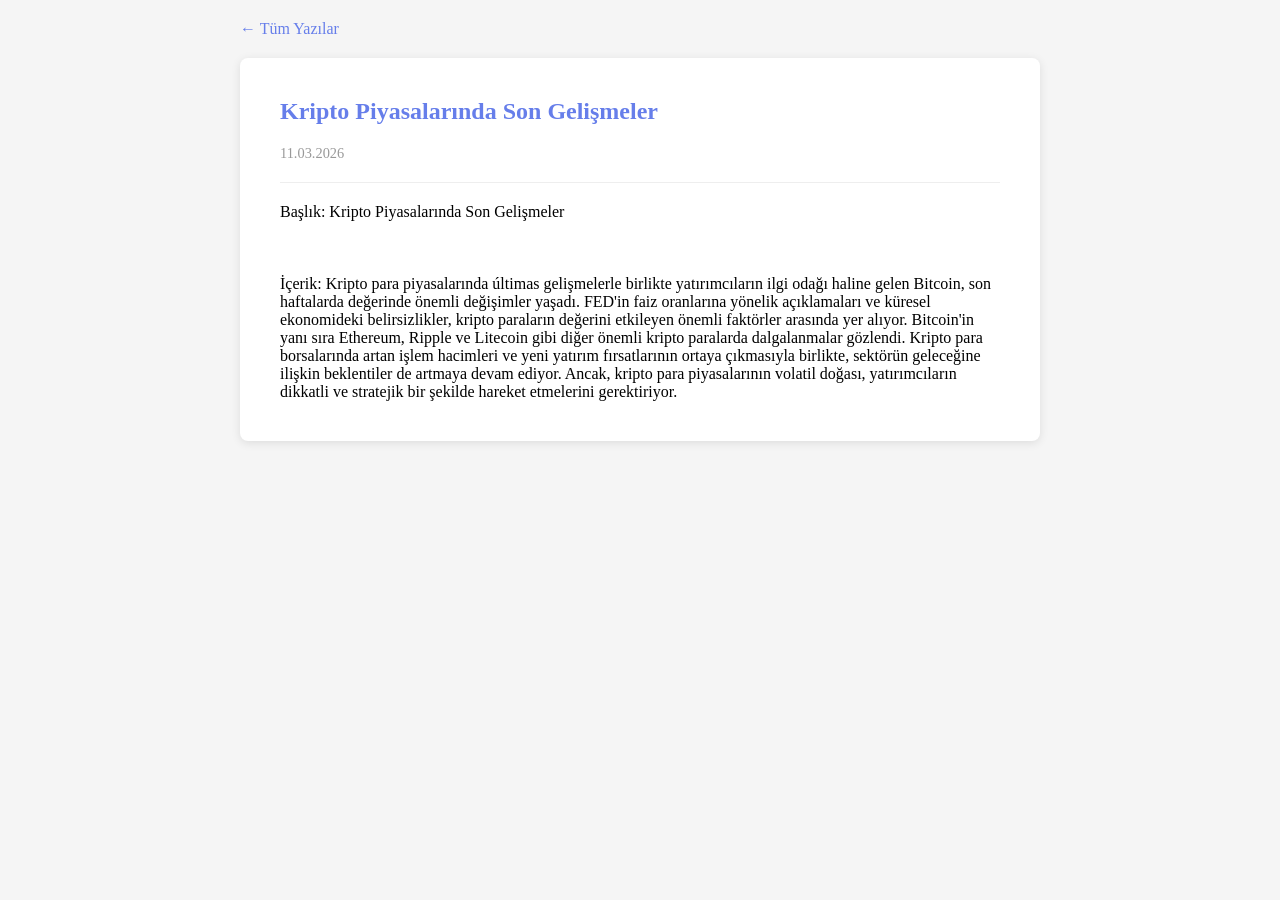
==== kripto-piyasalarında-son-gelişmeler.html @ e68bd6fc "🤖 Otomatik blog yazısı - 11.03.2026 04:11" ====
<!DOCTYPE html>
<html lang="tr">
<head>
    <meta charset="UTF-8">
    <meta name="viewport" content="width=device-width, initial-scale=1.0">
    <title>Kripto Piyasalarında Son Gelişmeler</title>
    <style>
        body { font-family: -apple-system; max-width: 800px; margin: 0 auto; padding: 20px; background: #f5f5f5; }
        article { background: white; padding: 40px; border-radius: 8px; box-shadow: 0 2px 10px rgba(0,0,0,0.1); }
        h1 { color: #667eea; margin-top: 0; }
        .meta { color: #999; font-size: 0.9em; margin-bottom: 20px; border-bottom: 1px solid #eee; padding-bottom: 20px; }
        .back { margin-bottom: 20px; }
        a { color: #667eea; text-decoration: none; }
        a:hover { text-decoration: underline; }
        p { margin-bottom: 15px; line-height: 1.8; }
    </style>
</head>
<body>
    <div class="back"><a href="index.html">← Tüm Yazılar</a></div>
    <article>
        <h1>Kripto Piyasalarında Son Gelişmeler</h1>
        <div class="meta">11.03.2026</div>
        <div class="content">
            Başlık: Kripto Piyasalarında Son Gelişmeler<br><br><br><br>İçerik: Kripto para piyasalarında últimas gelişmelerle birlikte yatırımcıların ilgi odağı haline gelen Bitcoin, son haftalarda değerinde önemli değişimler yaşadı. FED'in faiz oranlarına yönelik açıklamaları ve küresel ekonomideki belirsizlikler, kripto paraların değerini etkileyen önemli faktörler arasında yer alıyor. Bitcoin'in yanı sıra Ethereum, Ripple ve Litecoin gibi diğer önemli kripto paralarda dalgalanmalar gözlendi. Kripto para borsalarında artan işlem hacimleri ve yeni yatırım fırsatlarının ortaya çıkmasıyla birlikte, sektörün geleceğine ilişkin beklentiler de artmaya devam ediyor. Ancak, kripto para piyasalarının volatil doğası, yatırımcıların dikkatli ve stratejik bir şekilde hareket etmelerini gerektiriyor.
        </div>
    </article>
</body>
</html>
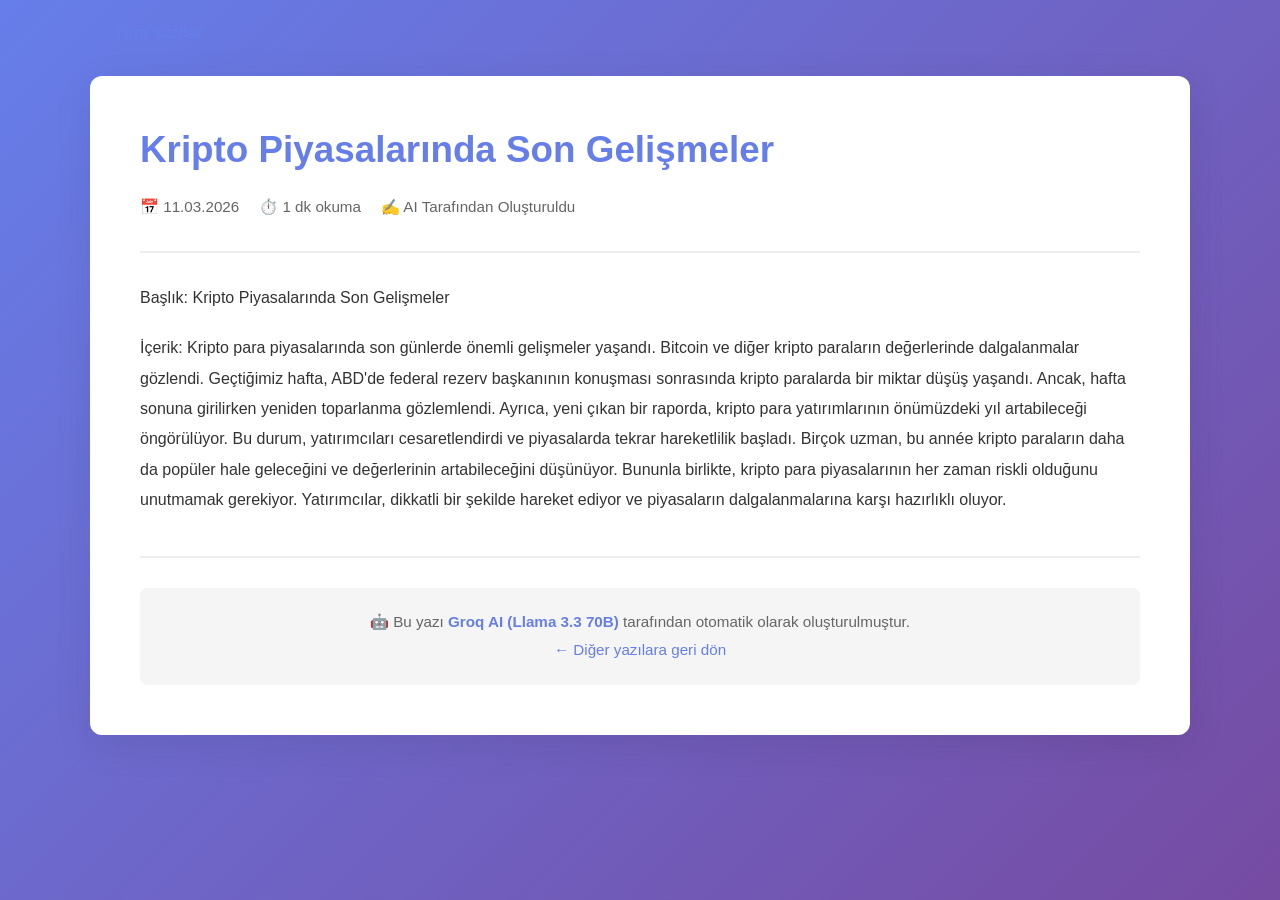
==== commit 127926f5: "🤖 Otomatik blog yazısı - 11.03.2026 04:27" ====
--- a/kripto-piyasalarında-son-gelişmeler.html
+++ b/kripto-piyasalarında-son-gelişmeler.html
@@ -4,25 +4,40 @@
     <meta charset="UTF-8">
     <meta name="viewport" content="width=device-width, initial-scale=1.0">
     <title>Kripto Piyasalarında Son Gelişmeler</title>
-    <style>
-        body { font-family: -apple-system; max-width: 800px; margin: 0 auto; padding: 20px; background: #f5f5f5; }
-        article { background: white; padding: 40px; border-radius: 8px; box-shadow: 0 2px 10px rgba(0,0,0,0.1); }
-        h1 { color: #667eea; margin-top: 0; }
-        .meta { color: #999; font-size: 0.9em; margin-bottom: 20px; border-bottom: 1px solid #eee; padding-bottom: 20px; }
-        .back { margin-bottom: 20px; }
-        a { color: #667eea; text-decoration: none; }
-        a:hover { text-decoration: underline; }
-        p { margin-bottom: 15px; line-height: 1.8; }
-    </style>
+    <link rel="stylesheet" href="style.css">
+    <meta name="description" content="Başlık: Kripto Piyasalarında Son Gelişmeler
+
+İçerik: Kripto para piyasalarında son günlerde önemli gelişmeler yaşandı. Bitcoin ve diğer kripto paralar...">
+    <meta property="og:title" content="Kripto Piyasalarında Son Gelişmeler">
+    <meta property="og:description" content="Başlık: Kripto Piyasalarında Son Gelişmeler
+
+İçerik: Kripto para piyasalarında son günlerde önemli gelişmeler yaşandı. Bitcoin ve diğer kripto paralar...">
 </head>
 <body>
-    <div class="back"><a href="index.html">← Tüm Yazılar</a></div>
-    <article>
-        <h1>Kripto Piyasalarında Son Gelişmeler</h1>
-        <div class="meta">11.03.2026</div>
-        <div class="content">
-            Başlık: Kripto Piyasalarında Son Gelişmeler<br><br><br><br>İçerik: Kripto para piyasalarında últimas gelişmelerle birlikte yatırımcıların ilgi odağı haline gelen Bitcoin, son haftalarda değerinde önemli değişimler yaşadı. FED'in faiz oranlarına yönelik açıklamaları ve küresel ekonomideki belirsizlikler, kripto paraların değerini etkileyen önemli faktörler arasında yer alıyor. Bitcoin'in yanı sıra Ethereum, Ripple ve Litecoin gibi diğer önemli kripto paralarda dalgalanmalar gözlendi. Kripto para borsalarında artan işlem hacimleri ve yeni yatırım fırsatlarının ortaya çıkmasıyla birlikte, sektörün geleceğine ilişkin beklentiler de artmaya devam ediyor. Ancak, kripto para piyasalarının volatil doğası, yatırımcıların dikkatli ve stratejik bir şekilde hareket etmelerini gerektiriyor.
-        </div>
-    </article>
+    <div class="container">
+        <a href="index.html" class="back-link">Tüm Yazılar</a>
+        
+        <article>
+            <h1>Kripto Piyasalarında Son Gelişmeler</h1>
+            <div class="article-meta">
+                <span>📅 11.03.2026</span>
+                <span>⏱️ 1 dk okuma</span>
+                <span>✍️ AI Tarafından Oluşturuldu</span>
+            </div>
+            
+            <div class="article-content">
+                <p>Başlık: Kripto Piyasalarında Son Gelişmeler</p><p>İçerik: Kripto para piyasalarında son günlerde önemli gelişmeler yaşandı. Bitcoin ve diğer kripto paraların değerlerinde dalgalanmalar gözlendi. Geçtiğimiz hafta, ABD'de federal rezerv başkanının konuşması sonrasında kripto paralarda bir miktar düşüş yaşandı. Ancak, hafta sonuna girilirken yeniden toparlanma gözlemlendi. Ayrıca, yeni çıkan bir raporda, kripto para yatırımlarının önümüzdeki yıl artabileceği öngörülüyor. Bu durum, yatırımcıları cesaretlendirdi ve piyasalarda tekrar hareketlilik başladı. Birçok uzman, bu année kripto paraların daha da popüler hale geleceğini ve değerlerinin artabileceğini düşünüyor. Bununla birlikte, kripto para piyasalarının her zaman riskli olduğunu unutmamak gerekiyor. Yatırımcılar, dikkatli bir şekilde hareket ediyor ve piyasaların dalgalanmalarına karşı hazırlıklı oluyor.</p>
+            </div>
+
+            <hr style="margin-top: 40px; border: none; border-top: 2px solid #eee;">
+            
+            <div style="margin-top: 30px; padding: 20px; background: #f5f5f5; border-radius: 8px; text-align: center;">
+                <p style="color: #666; font-size: 0.95em; margin: 0;">
+                    🤖 Bu yazı <strong>Groq AI (Llama 3.3 70B)</strong> tarafından otomatik olarak oluşturulmuştur.<br>
+                    <a href="index.html" style="color: #667eea; text-decoration: none;">← Diğer yazılara geri dön</a>
+                </p>
+            </div>
+        </article>
+    </div>
 </body>
-</html>+</html>
--- a/style.css
+++ b/style.css
@@ -0,0 +1,349 @@
+* {
+    margin: 0;
+    padding: 0;
+    box-sizing: border-box;
+}
+
+:root {
+    --primary: #667eea;
+    --primary-dark: #764ba2;
+    --secondary: #f093fb;
+    --dark: #1a1a2e;
+    --light: #f5f5f5;
+    --white: #ffffff;
+    --text: #333333;
+    --text-light: #666666;
+    --border: #eeeeee;
+    --success: #10b981;
+    --warning: #f59e0b;
+}
+
+html {
+    scroll-behavior: smooth;
+}
+
+body {
+    font-family: -apple-system, BlinkMacSystemFont, 'Segoe UI', Roboto, 'Helvetica Neue', sans-serif;
+    background: linear-gradient(135deg, var(--primary) 0%, var(--primary-dark) 100%);
+    color: var(--text);
+    line-height: 1.6;
+    min-height: 100vh;
+    padding: 20px;
+}
+
+/* Header */
+header {
+    background: linear-gradient(135deg, rgba(255,255,255,0.95) 0%, rgba(255,255,255,0.85) 100%);
+    padding: 50px 30px;
+    border-radius: 15px;
+    box-shadow: 0 20px 60px rgba(0,0,0,0.15);
+    margin-bottom: 40px;
+    text-align: center;
+    backdrop-filter: blur(10px);
+    border: 1px solid rgba(255,255,255,0.2);
+}
+
+header h1 {
+    color: var(--primary);
+    margin-bottom: 15px;
+    font-size: 2.8em;
+    background: linear-gradient(135deg, var(--primary), var(--secondary));
+    -webkit-background-clip: text;
+    -webkit-text-fill-color: transparent;
+    background-clip: text;
+}
+
+header .subtitle {
+    color: var(--text-light);
+    font-size: 1.2em;
+    margin-bottom: 20px;
+}
+
+header .stats {
+    display: flex;
+    justify-content: center;
+    gap: 30px;
+    margin-top: 30px;
+    padding-top: 30px;
+    border-top: 2px solid var(--border);
+}
+
+.stat {
+    text-align: center;
+}
+
+.stat-number {
+    font-size: 2em;
+    font-weight: bold;
+    color: var(--primary);
+}
+
+.stat-label {
+    color: var(--text-light);
+    font-size: 0.9em;
+}
+
+/* Container */
+.container {
+    max-width: 1100px;
+    margin: 0 auto;
+}
+
+/* Posts Grid */
+.posts-wrapper {
+    display: grid;
+    grid-template-columns: 1fr;
+    gap: 25px;
+    margin-bottom: 40px;
+}
+
+.post-card {
+    background: white;
+    border-radius: 12px;
+    box-shadow: 0 10px 40px rgba(0,0,0,0.08);
+    transition: all 0.3s cubic-bezier(0.4, 0, 0.2, 1);
+    overflow: hidden;
+    display: grid;
+    grid-template-columns: 200px 1fr;
+}
+
+.post-card:hover {
+    transform: translateY(-8px);
+    box-shadow: 0 20px 60px rgba(102, 126, 234, 0.2);
+}
+
+.post-image {
+    background: linear-gradient(135deg, var(--primary), var(--secondary));
+    display: flex;
+    align-items: center;
+    justify-content: center;
+    font-size: 3em;
+    overflow: hidden;
+}
+
+.post-image.alt1 {
+    background: linear-gradient(135deg, #f093fb, #f5576c);
+}
+
+.post-image.alt2 {
+    background: linear-gradient(135deg, #4facfe, #00f2fe);
+}
+
+.post-image.alt3 {
+    background: linear-gradient(135deg, #43e97b, #38f9d7);
+}
+
+.post-content {
+    padding: 25px 30px;
+    display: flex;
+    flex-direction: column;
+    justify-content: space-between;
+}
+
+.post-date {
+    color: var(--text-light);
+    font-size: 0.85em;
+    text-transform: uppercase;
+    letter-spacing: 1px;
+    margin-bottom: 10px;
+}
+
+.post-card h2 {
+    color: var(--primary);
+    margin-bottom: 12px;
+    font-size: 1.5em;
+    line-height: 1.4;
+}
+
+.post-preview {
+    color: var(--text-light);
+    margin-bottom: 15px;
+    line-height: 1.7;
+}
+
+.post-footer {
+    display: flex;
+    justify-content: space-between;
+    align-items: center;
+}
+
+.post-meta {
+    display: flex;
+    gap: 15px;
+    font-size: 0.9em;
+    color: var(--text-light);
+}
+
+.read-btn {
+    background: linear-gradient(135deg, var(--primary), var(--primary-dark));
+    color: white;
+    text-decoration: none;
+    padding: 10px 20px;
+    border-radius: 6px;
+    font-weight: 600;
+    transition: all 0.3s;
+    display: inline-block;
+    white-space: nowrap;
+}
+
+.read-btn:hover {
+    transform: translateX(5px);
+    box-shadow: 0 10px 20px rgba(102, 126, 234, 0.3);
+}
+
+/* Article */
+article {
+    background: white;
+    padding: 50px;
+    border-radius: 12px;
+    box-shadow: 0 10px 40px rgba(0,0,0,0.08);
+    line-height: 1.8;
+}
+
+article h1 {
+    color: var(--primary);
+    margin-bottom: 20px;
+    font-size: 2.3em;
+    line-height: 1.3;
+}
+
+article .article-meta {
+    color: var(--text-light);
+    font-size: 0.95em;
+    padding-bottom: 30px;
+    margin-bottom: 30px;
+    border-bottom: 2px solid var(--border);
+    display: flex;
+    gap: 20px;
+}
+
+article p {
+    margin-bottom: 20px;
+    color: var(--text);
+    line-height: 1.9;
+}
+
+article p strong {
+    color: var(--primary);
+}
+
+article br {
+    display: block;
+    margin: 15px 0;
+}
+
+.back-link {
+    display: inline-flex;
+    align-items: center;
+    color: var(--primary);
+    text-decoration: none;
+    font-weight: 600;
+    margin-bottom: 30px;
+    transition: all 0.3s;
+}
+
+.back-link:hover {
+    transform: translateX(-5px);
+}
+
+.back-link::before {
+    content: "← ";
+    margin-right: 8px;
+}
+
+/* Empty State */
+.no-posts {
+    background: white;
+    padding: 60px 40px;
+    text-align: center;
+    border-radius: 12px;
+    box-shadow: 0 10px 40px rgba(0,0,0,0.08);
+}
+
+.no-posts-icon {
+    font-size: 4em;
+    margin-bottom: 20px;
+}
+
+.no-posts p {
+    color: var(--text-light);
+    font-size: 1.1em;
+}
+
+/* Responsive */
+@media (max-width: 768px) {
+    header {
+        padding: 30px 20px;
+    }
+
+    header h1 {
+        font-size: 2em;
+    }
+
+    .post-card {
+        grid-template-columns: 1fr;
+    }
+
+    .post-image {
+        min-height: 150px;
+    }
+
+    header .stats {
+        flex-direction: column;
+        gap: 15px;
+    }
+
+    article {
+        padding: 25px;
+    }
+
+    article h1 {
+        font-size: 1.8em;
+    }
+}
+
+/* Animations */
+@keyframes fadeIn {
+    from {
+        opacity: 0;
+        transform: translateY(20px);
+    }
+    to {
+        opacity: 1;
+        transform: translateY(0);
+    }
+}
+
+.post-card {
+    animation: fadeIn 0.6s ease-out;
+}
+
+.post-card:nth-child(2) {
+    animation-delay: 0.1s;
+}
+
+.post-card:nth-child(3) {
+    animation-delay: 0.2s;
+}
+
+.post-card:nth-child(4) {
+    animation-delay: 0.3s;
+}
+
+/* Scrollbar */
+::-webkit-scrollbar {
+    width: 10px;
+}
+
+::-webkit-scrollbar-track {
+    background: rgba(0,0,0,0.1);
+}
+
+::-webkit-scrollbar-thumb {
+    background: var(--primary);
+    border-radius: 5px;
+}
+
+::-webkit-scrollbar-thumb:hover {
+    background: var(--primary-dark);
+}
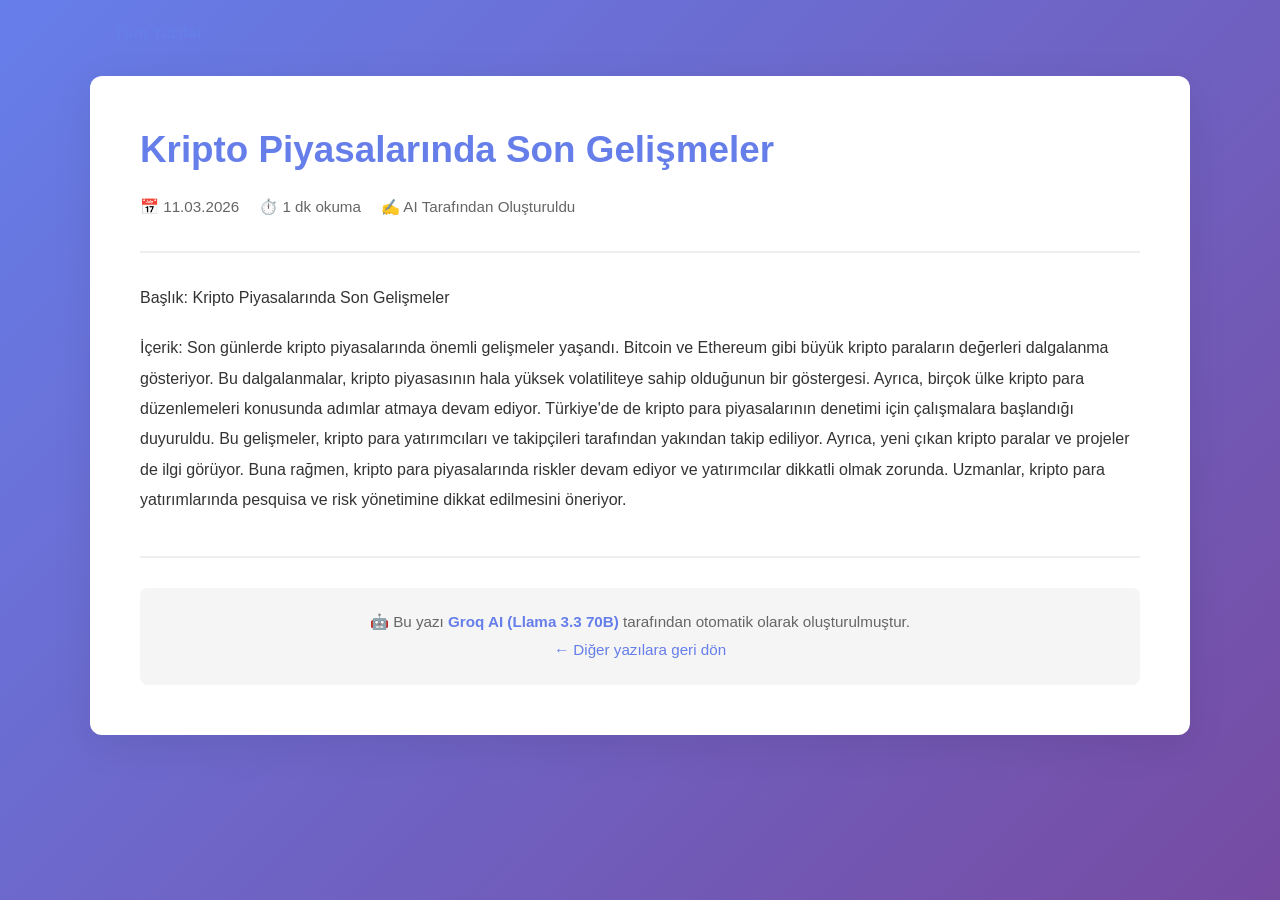
==== commit b2dc5e27: "🤖 Otomatik blog yazısı - 11.03.2026 04:40" ====
--- a/kripto-piyasalarında-son-gelişmeler.html
+++ b/kripto-piyasalarında-son-gelişmeler.html
@@ -7,11 +7,11 @@
     <link rel="stylesheet" href="style.css">
     <meta name="description" content="Başlık: Kripto Piyasalarında Son Gelişmeler
 
-İçerik: Kripto para piyasalarında son günlerde önemli gelişmeler yaşandı. Bitcoin ve diğer kripto paralar...">
+İçerik: Son günlerde kripto piyasalarında önemli gelişmeler yaşandı. Bitcoin ve Ethereum gibi büyük kript...">
     <meta property="og:title" content="Kripto Piyasalarında Son Gelişmeler">
     <meta property="og:description" content="Başlık: Kripto Piyasalarında Son Gelişmeler
 
-İçerik: Kripto para piyasalarında son günlerde önemli gelişmeler yaşandı. Bitcoin ve diğer kripto paralar...">
+İçerik: Son günlerde kripto piyasalarında önemli gelişmeler yaşandı. Bitcoin ve Ethereum gibi büyük kript...">
 </head>
 <body>
     <div class="container">
@@ -26,7 +26,7 @@
             </div>
             
             <div class="article-content">
-                <p>Başlık: Kripto Piyasalarında Son Gelişmeler</p><p>İçerik: Kripto para piyasalarında son günlerde önemli gelişmeler yaşandı. Bitcoin ve diğer kripto paraların değerlerinde dalgalanmalar gözlendi. Geçtiğimiz hafta, ABD'de federal rezerv başkanının konuşması sonrasında kripto paralarda bir miktar düşüş yaşandı. Ancak, hafta sonuna girilirken yeniden toparlanma gözlemlendi. Ayrıca, yeni çıkan bir raporda, kripto para yatırımlarının önümüzdeki yıl artabileceği öngörülüyor. Bu durum, yatırımcıları cesaretlendirdi ve piyasalarda tekrar hareketlilik başladı. Birçok uzman, bu année kripto paraların daha da popüler hale geleceğini ve değerlerinin artabileceğini düşünüyor. Bununla birlikte, kripto para piyasalarının her zaman riskli olduğunu unutmamak gerekiyor. Yatırımcılar, dikkatli bir şekilde hareket ediyor ve piyasaların dalgalanmalarına karşı hazırlıklı oluyor.</p>
+                <p>Başlık: Kripto Piyasalarında Son Gelişmeler</p><p>İçerik: Son günlerde kripto piyasalarında önemli gelişmeler yaşandı. Bitcoin ve Ethereum gibi büyük kripto paraların değerleri dalgalanma gösteriyor. Bu dalgalanmalar, kripto piyasasının hala yüksek volatiliteye sahip olduğunun bir göstergesi. Ayrıca, birçok ülke kripto para düzenlemeleri konusunda adımlar atmaya devam ediyor. Türkiye'de de kripto para piyasalarının denetimi için çalışmalara başlandığı duyuruldu. Bu gelişmeler, kripto para yatırımcıları ve takipçileri tarafından yakından takip ediliyor. Ayrıca, yeni çıkan kripto paralar ve projeler de ilgi görüyor. Buna rağmen, kripto para piyasalarında riskler devam ediyor ve yatırımcılar dikkatli olmak zorunda. Uzmanlar, kripto para yatırımlarında pesquisa ve risk yönetimine dikkat edilmesini öneriyor.</p>
             </div>
 
             <hr style="margin-top: 40px; border: none; border-top: 2px solid #eee;">
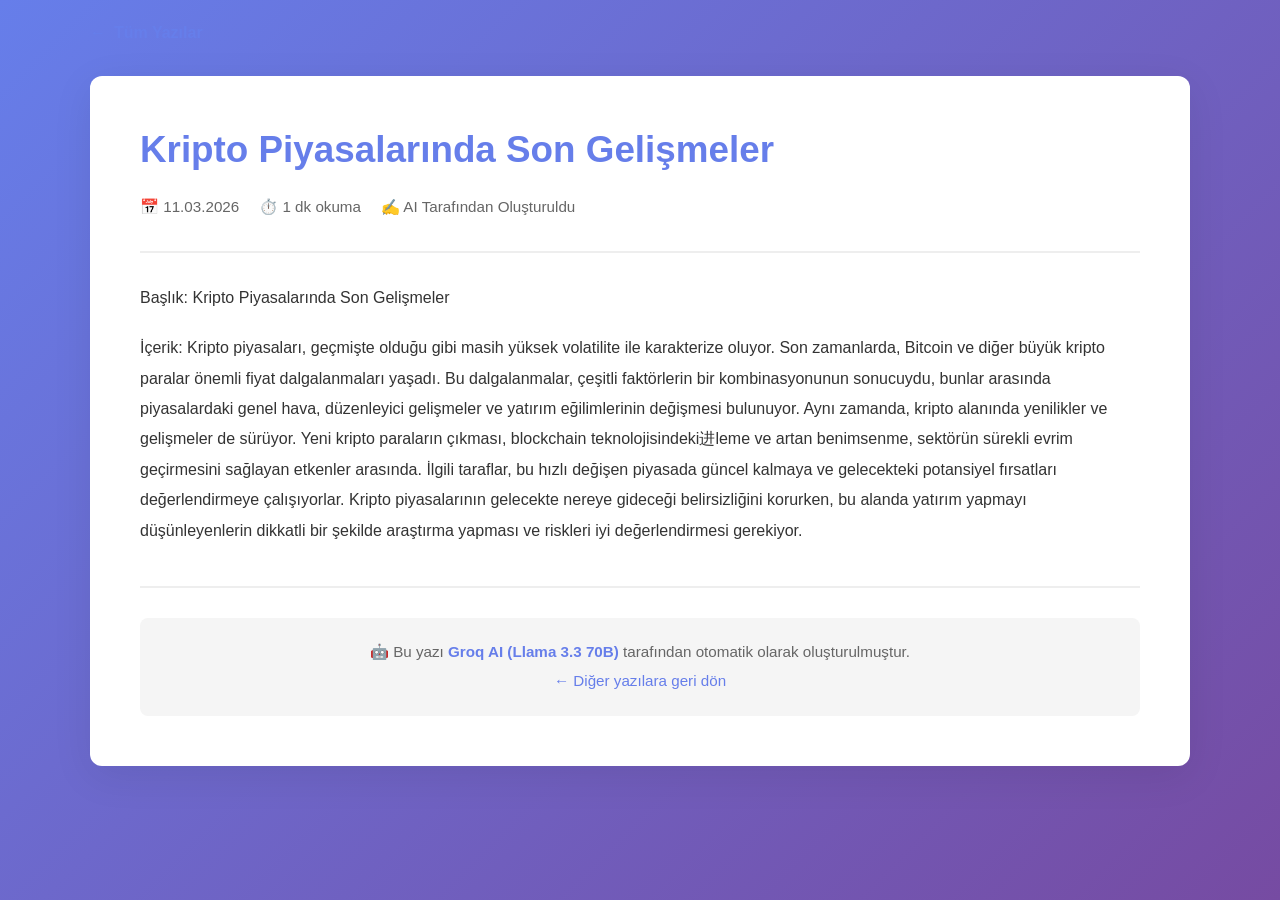
==== commit 334e7a66: "🤖 Otomatik blog yazısı - 11.03.2026 04:40" ====
--- a/kripto-piyasalarında-son-gelişmeler.html
+++ b/kripto-piyasalarında-son-gelişmeler.html
@@ -7,11 +7,11 @@
     <link rel="stylesheet" href="style.css">
     <meta name="description" content="Başlık: Kripto Piyasalarında Son Gelişmeler
 
-İçerik: Son günlerde kripto piyasalarında önemli gelişmeler yaşandı. Bitcoin ve Ethereum gibi büyük kript...">
+İçerik: Kripto piyasaları, geçmişte olduğu gibi masih yüksek volatilite ile karakterize oluyor. Son zaman...">
     <meta property="og:title" content="Kripto Piyasalarında Son Gelişmeler">
     <meta property="og:description" content="Başlık: Kripto Piyasalarında Son Gelişmeler
 
-İçerik: Son günlerde kripto piyasalarında önemli gelişmeler yaşandı. Bitcoin ve Ethereum gibi büyük kript...">
+İçerik: Kripto piyasaları, geçmişte olduğu gibi masih yüksek volatilite ile karakterize oluyor. Son zaman...">
 </head>
 <body>
     <div class="container">
@@ -26,7 +26,7 @@
             </div>
             
             <div class="article-content">
-                <p>Başlık: Kripto Piyasalarında Son Gelişmeler</p><p>İçerik: Son günlerde kripto piyasalarında önemli gelişmeler yaşandı. Bitcoin ve Ethereum gibi büyük kripto paraların değerleri dalgalanma gösteriyor. Bu dalgalanmalar, kripto piyasasının hala yüksek volatiliteye sahip olduğunun bir göstergesi. Ayrıca, birçok ülke kripto para düzenlemeleri konusunda adımlar atmaya devam ediyor. Türkiye'de de kripto para piyasalarının denetimi için çalışmalara başlandığı duyuruldu. Bu gelişmeler, kripto para yatırımcıları ve takipçileri tarafından yakından takip ediliyor. Ayrıca, yeni çıkan kripto paralar ve projeler de ilgi görüyor. Buna rağmen, kripto para piyasalarında riskler devam ediyor ve yatırımcılar dikkatli olmak zorunda. Uzmanlar, kripto para yatırımlarında pesquisa ve risk yönetimine dikkat edilmesini öneriyor.</p>
+                <p>Başlık: Kripto Piyasalarında Son Gelişmeler</p><p>İçerik: Kripto piyasaları, geçmişte olduğu gibi masih yüksek volatilite ile karakterize oluyor. Son zamanlarda, Bitcoin ve diğer büyük kripto paralar önemli fiyat dalgalanmaları yaşadı. Bu dalgalanmalar, çeşitli faktörlerin bir kombinasyonunun sonucuydu, bunlar arasında piyasalardaki genel hava, düzenleyici gelişmeler ve yatırım eğilimlerinin değişmesi bulunuyor. Aynı zamanda, kripto alanında yenilikler ve gelişmeler de sürüyor. Yeni kripto paraların çıkması, blockchain teknolojisindeki进leme ve artan benimsenme, sektörün sürekli evrim geçirmesini sağlayan etkenler arasında. İlgili taraflar, bu hızlı değişen piyasada güncel kalmaya ve gelecekteki potansiyel fırsatları değerlendirmeye çalışıyorlar. Kripto piyasalarının gelecekte nereye gideceği belirsizliğini korurken, bu alanda yatırım yapmayı düşünleyenlerin dikkatli bir şekilde araştırma yapması ve riskleri iyi değerlendirmesi gerekiyor.</p>
             </div>
 
             <hr style="margin-top: 40px; border: none; border-top: 2px solid #eee;">
